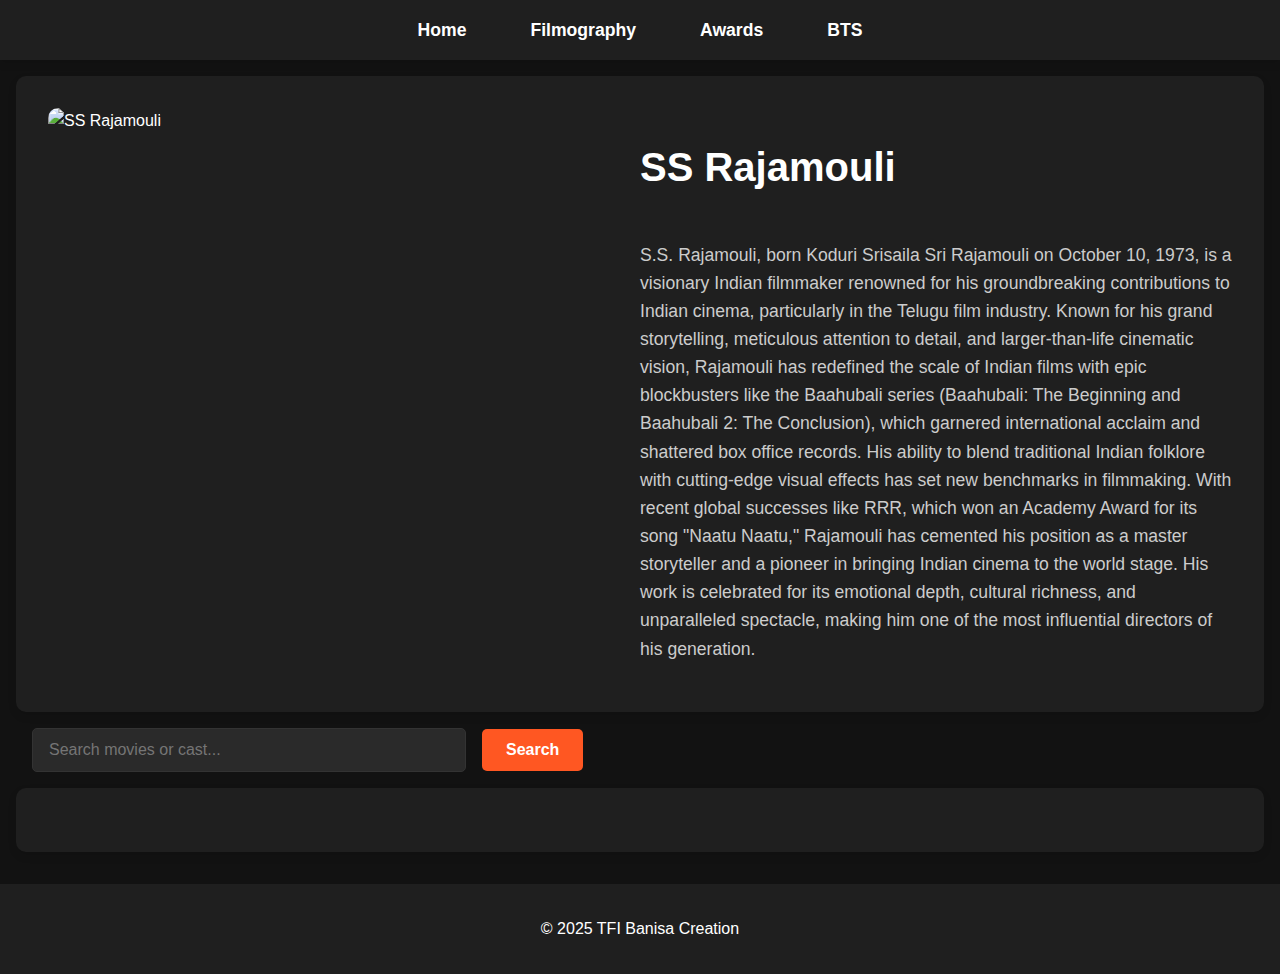
==== ss-rajamouli-website/index.html @ f1416939 "Add files via upload" ====
<!DOCTYPE html>
<html lang="en">
<head>
  <meta charset="UTF-8">
  <meta name="viewport" content="width=device-width, initial-scale=1.0">
  <title>SS Rajamouli - Home</title>
  <link rel="stylesheet" href="styles/style.css">
</head>
<body>
  <!-- Header -->
  <header>
    <nav>
      <ul>
        <li><a href="index.html">Home</a></li>
        <li><a href="filmography.html">Filmography</a></li>
        <li><a href="awards.html">Awards</a></li>
        <li><a href="bts.html">BTS</a></li>
      </ul>
    </nav>
  </header>

  <!-- Hero Section -->
  <section class="hero">
    <img src="images/hero-image.jpg" alt="SS Rajamouli">
    <div class="bio">
      <h1>SS Rajamouli</h1>
      <p>S.S. Rajamouli, born Koduri Srisaila Sri Rajamouli on October 10, 1973, is a visionary Indian filmmaker renowned for his groundbreaking contributions to Indian cinema, particularly in the Telugu film industry. Known for his grand storytelling, meticulous attention to detail, and larger-than-life cinematic vision, Rajamouli has redefined the scale of Indian films with epic blockbusters like the Baahubali series (Baahubali: The Beginning and Baahubali 2: The Conclusion), which garnered international acclaim and shattered box office records. His ability to blend traditional Indian folklore with cutting-edge visual effects has set new benchmarks in filmmaking. With recent global successes like RRR, which won an Academy Award for its song "Naatu Naatu," Rajamouli has cemented his position as a master storyteller and a pioneer in bringing Indian cinema to the world stage. His work is celebrated for its emotional depth, cultural richness, and unparalleled spectacle, making him one of the most influential directors of his generation.</p>
    </div>
  </section>

  <!-- Search Bar -->
  <section class="search">
    <div class="search-container">
      <input type="text" id="searchInput" placeholder="Search movies or cast..." onkeyup="showSuggestions()">
      <button onclick="search()">Search</button>
      <div id="suggestions" class="suggestions"></div>
    </div>
  </section>

  <!-- Movie Cards Section (for cast search results) -->
  <section id="movieResults" class="movie-results">
    <!-- Movie cards will be dynamically added here -->
  </section>

  <!-- Footer -->
  <footer>
    <p>© 2025 TFI Banisa Creation</p>
  </footer>

  <script src="scripts/script.js"></script>
</body>
</html>
---- ss-rajamouli-website/styles/style.css ----
/* General Styles */
body {
    font-family: 'Arial', sans-serif;
    margin: 0;
    padding: 0;
    background-color: #121212; /* Dark theme background */
    color: #ffffff; /* Light text for dark theme */
    line-height: 1.6;
}

a {
    color: #ff5722; /* Accent color for links */
    text-decoration: none;
}

a:hover {
    text-decoration: underline;
}

/* Header and Navigation */
header {
    background-color: #1f1f1f; /* Dark header */
    padding: 1rem 0;
    box-shadow: 0 4px 8px rgba(0, 0, 0, 0.1);
}

nav ul {
    list-style: none;
    padding: 0;
    margin: 0;
    display: flex;
    justify-content: center;
    gap: 2rem; /* Space between navigation items */
}

nav ul li {
    display: inline;
}

nav ul li a {
    color: #fff;
    text-decoration: none;
    font-size: 1.1rem;
    font-weight: bold;
    padding: 0.5rem 1rem;
    border-radius: 5px;
    transition: background-color 0.3s ease, color 0.3s ease;
    position: relative;
}

nav ul li a:hover {
    background-color: #ff5722; /* Accent color */
    color: #fff;
}

nav ul li a.active {
    background-color: #ff5722; /* Accent color */
    color: #fff;
}

nav ul li a::after {
    content: "";
    position: absolute;
    left: 0;
    bottom: -5px;
    width: 100%;
    height: 2px;
    background-color: #ff5722; /* Accent color */
    transform: scaleX(0);
    transition: transform 0.3s ease;
}

nav ul li a:hover::after {
    transform: scaleX(1);
}

@media (max-width: 768px) {
    nav ul {
        flex-direction: column;
        align-items: center;
        gap: 1rem;
    }

    nav ul li a {
        padding: 0.5rem;
    }
}

/* Hero Section - Home Page */
.hero {
    display: flex;
    align-items: flex-start;
    justify-content: space-between;
    padding: 2rem;
    background-color: #1f1f1f;
    margin: 1rem;
    border-radius: 10px;
    box-shadow: 0 4px 8px rgba(0, 0, 0, 0.1);
}

.hero img {
    max-width: 45%;
    border-radius: 10px;
    margin-right: 2rem;
}

.bio {
    max-width: 50%;
    display: flex;
    flex-direction: column;
    gap: 1rem;
}

.bio h1 {
    font-size: 2.5rem;
    margin-bottom: 0.5rem;
    color: #fff;
}

.bio p {
    font-size: 1.1rem;
    color: #ccc;
    line-height: 1.6;
}

/* Search Bar Styling */
.search-container {
    position: relative;
    display: flex;
    align-items: center;
    gap: 1rem;
    margin-top: 1rem;
    padding: 0 2rem; /* Consistent with hero padding */
}

.search-container input[type="text"] {
    width: 100%;
    max-width: 400px; /* Limit width for better layout */
    padding: 0.75rem 1rem;
    background-color: #2a2a2a; /* Matches movie cards */
    border: 1px solid #333;
    border-radius: 5px;
    color: #fff;
    font-size: 1rem;
    outline: none;
    transition: border-color 0.3s ease, box-shadow 0.3s ease;
}

.search-container input[type="text"]:focus {
    border-color: #ff5722; /* Accent color */
    box-shadow: 0 0 8px rgba(255, 87, 34, 0.3);
}

.search-container button {
    padding: 0.75rem 1.5rem;
    background-color: #ff5722; /* Accent color */
    color: #fff;
    border: none;
    border-radius: 5px;
    font-size: 1rem;
    font-weight: bold;
    cursor: pointer;
    transition: background-color 0.3s ease, transform 0.3s ease;
}

.search-container button:hover {
    background-color: #e64a19; /* Darker shade of accent */
    transform: translateY(-2px);
}

.suggestions {
    position: absolute;
    top: calc(100% + 5px); /* Small gap below input */
    left: 2rem; /* Align with input padding */
    right: 2rem;
    background-color: #2a2a2a; /* Matches dark theme */
    border: 1px solid #333;
    border-radius: 5px;
    max-height: 200px;
    overflow-y: auto;
    display: none;
    z-index: 10;
    box-shadow: 0 4px 8px rgba(0, 0, 0, 0.2);
}

.suggestions div {
    padding: 0.75rem 1rem;
    color: #ccc;
    cursor: pointer;
    transition: background-color 0.3s ease;
}

.suggestions div:hover {
    background-color: #333; /* Slightly lighter for hover */
    color: #fff;
}

/* Movie Results (Updated to Match Filmography) */
.movie-results {
    display: grid;
    grid-template-columns: repeat(auto-fit, minmax(250px, 1fr));
    gap: 1.5rem;
    padding: 2rem;
    background-color: #1f1f1f;
    margin: 1rem;
    border-radius: 10px;
    box-shadow: 0 4px 8px rgba(0, 0, 0, 0.1);
}

.movie-card {
    text-align: center;
    padding: 1rem;
    background-color: #2a2a2a;
    border-radius: 10px;
    transition: transform 0.3s ease, box-shadow 0.3s ease;
    cursor: pointer; /* Added to indicate clickability */
}

.movie-card:hover {
    transform: translateY(-10px);
    box-shadow: 0 8px 16px rgba(0, 0, 0, 0.2);
}

.movie-card img {
    width: 100%;
    height: 300px;
    object-fit: cover;
    border-radius: 10px;
}

.movie-card h3 {
    font-size: 1.5rem;
    margin: 1rem 0;
    color: #fff;
}

.movie-card p {
    font-size: 1rem;
    color: #ccc;
}

/* Filmography Section */
.filmography {
    display: grid;
    grid-template-columns: repeat(auto-fit, minmax(250px, 1fr));
    gap: 1.5rem;
    padding: 2rem;
    background-color: #1f1f1f;
    margin: 1rem;
    border-radius: 10px;
    box-shadow: 0 4px 8px rgba(0, 0, 0, 0.1);
}

.movie {
    text-align: center;
    padding: 1rem;
    background-color: #2a2a2a;
    border-radius: 10px;
    transition: transform 0.3s ease, box-shadow 0.3s ease;
    cursor: pointer; /* Ensure consistency with movie-card */
}

.movie:hover {
    transform: translateY(-10px);
    box-shadow: 0 8px 16px rgba(0, 0, 0, 0.2);
}

.movie img {
    width: 100%;
    height: 300px;
    object-fit: cover;
    border-radius: 10px;
}

.movie h2 {
    font-size: 1.5rem;
    margin: 1rem 0;
    color: #fff;
}

.movie p {
    font-size: 1rem;
    color: #ccc;
}

.movie a {
    display: inline-block;
    margin-top: 1rem;
    padding: 0.5rem 1rem;
    background-color: #333;
    color: #fff;
    text-decoration: none;
    border-radius: 5px;
    transition: background-color 0.3s ease;
}

.movie a:hover {
    background-color: #555;
}

/* Awards Section */
.awards {
    padding: 2rem;
    background-color: #1f1f1f;
    margin: 1rem;
    border-radius: 10px;
    box-shadow: 0 4px 8px rgba(0, 0, 0, 0.1);
}

.awards h1 {
    font-size: 2rem;
    margin-bottom: 1.5rem;
    color: #fff;
}

.awards ul {
    list-style: none;
    padding: 0;
}

.awards ul li {
    background-color: #2a2a2a;
    margin-bottom: 1rem;
    padding: 1rem;
    border-left: 5px solid #333;
    border-radius: 5px;
    transition: transform 0.3s ease;
}

.awards ul li:hover {
    transform: translateX(10px);
}

.awards ul li strong {
    color: #fff;
}

/* BTS Section */
.bts {
    padding: 2rem;
    background-color: #1f1f1f;
    margin: 1rem;
    border-radius: 10px;
    box-shadow: 0 4px 8px rgba(0, 0, 0, 0.1);
}

.bts h1 {
    font-size: 2.5rem;
    margin-bottom: 1.5rem;
    color: #fff;
    text-align: center;
}

.bts-content {
    display: grid;
    grid-template-columns: repeat(auto-fit, minmax(250px, 1fr));
    gap: 1.5rem;
}

.bts-item {
    background-color: #2a2a2a;
    padding: 1rem;
    border-radius: 10px;
    transition: transform 0.3s ease, box-shadow 0.3s ease;
}

.bts-item:hover {
    transform: translateY(-10px);
    box-shadow: 0 8px 16px rgba(0, 0, 0, 0.2);
}

.bts-item img {
    width: 100%;
    height: 200px;
    object-fit: cover;
    border-radius: 10px;
}

.bts-item h2 {
    font-size: 1.5rem;
    margin: 1rem 0;
    color: #fff;
}

.bts-item p {
    font-size: 1rem;
    color: #ccc;
}

/* Movie Details Section */
.movie-details {
    padding: 2rem;
    background-color: #1f1f1f;
    margin: 1rem;
    border-radius: 10px;
    box-shadow: 0 4px 8px rgba(0, 0, 0, 0.1);
}

.movie-details h1 {
    font-size: 2rem;
    margin-bottom: 1.5rem;
    color: #fff;
}

.movie-details p {
    font-size: 1.1rem;
    color: #ccc;
}

.trailer-container {
    display: flex;
    justify-content: center;
    margin: 2rem 0;
}

#movieTrailer {
    width: 80%;
    max-width: 560px;
    height: 315px;
    border: none;
    border-radius: 10px;
    box-shadow: 0 4px 8px rgba(0, 0, 0, 0.2);
}

/* Back Button */
.back-button {
    text-align: left;
    margin: 1rem;
}

.back-button button {
    padding: 0.5rem 1rem;
    background-color: #333;
    color: #fff;
    border: none;
    border-radius: 5px;
    cursor: pointer;
    font-size: 1rem;
    transition: background-color 0.3s ease;
}

.back-button button:hover {
    background-color: #ff5722;
}

/* Footer */
footer {
    text-align: center;
    padding: 1rem;
    background-color: #1f1f1f;
    color: #fff;
    margin-top: 2rem;
}

/* Responsive Design */
@media (max-width: 768px) {
    .hero {
        flex-direction: column;
        text-align: center;
    }

    .hero img {
        max-width: 100%;
        margin-right: 0;
        margin-bottom: 1rem;
    }

    .bio {
        max-width: 100%;
    }

    .search-container {
        flex-direction: column;
        padding: 0 1rem;
    }

    .search-container input[type="text"] {
        max-width: 100%;
    }

    .suggestions {
        left: 1rem;
        right: 1rem;
    }

    .filmography, .movie-results {
        grid-template-columns: repeat(auto-fit, minmax(200px, 1fr));
    }

    #movieTrailer {
        width: 100%;
        height: 200px;
    }
}
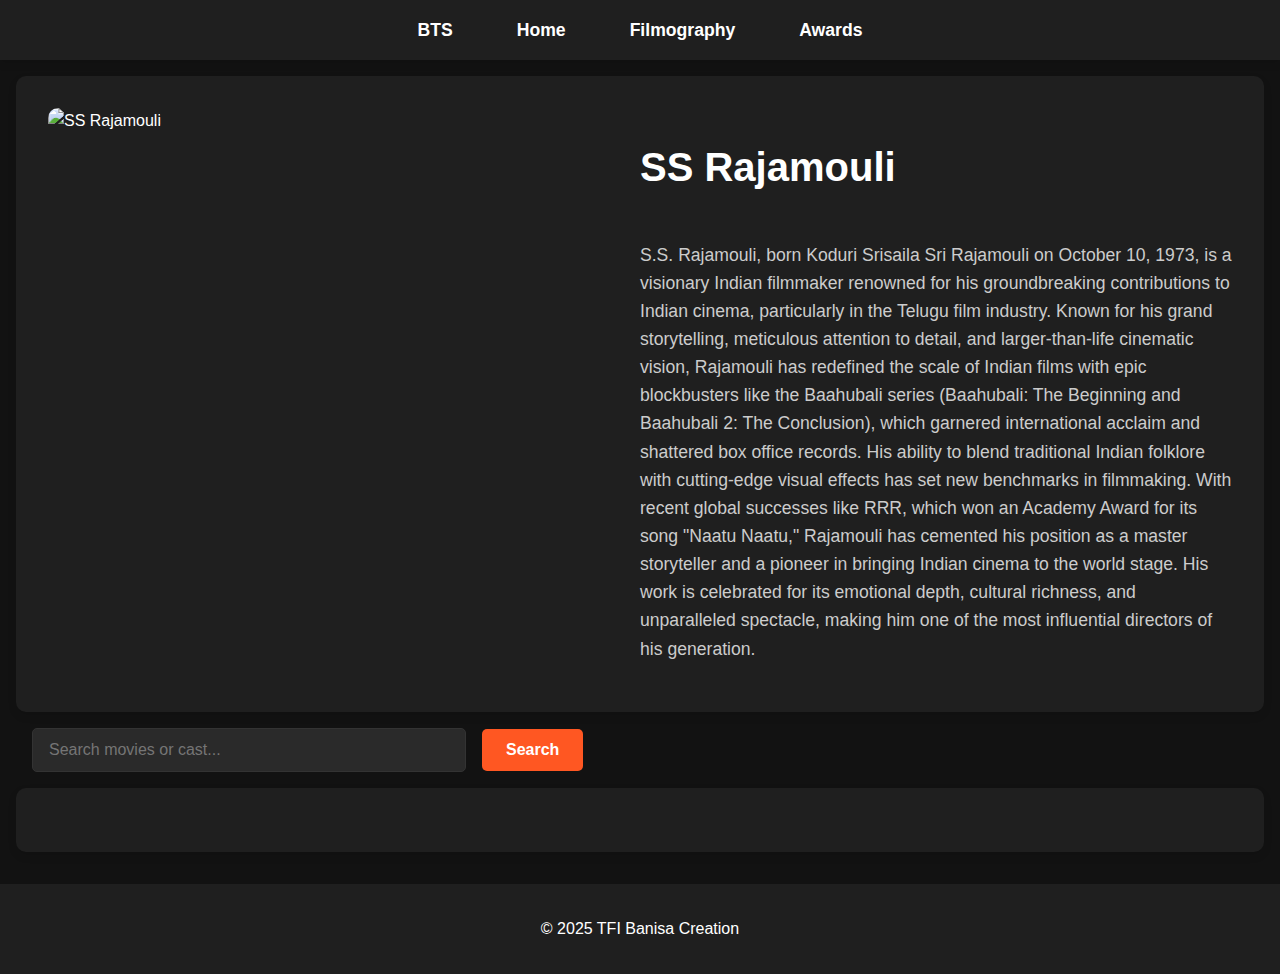
==== commit 058953c7: "Update index.html" ====
--- a/ss-rajamouli-website/index.html
+++ b/ss-rajamouli-website/index.html
@@ -11,10 +11,11 @@
   <header>
     <nav>
       <ul>
+         <li><a href="bts.html">BTS</a></li>
         <li><a href="index.html">Home</a></li>
         <li><a href="filmography.html">Filmography</a></li>
         <li><a href="awards.html">Awards</a></li>
-        <li><a href="bts.html">BTS</a></li>
+       
       </ul>
     </nav>
   </header>
@@ -49,4 +50,4 @@
 
   <script src="scripts/script.js"></script>
 </body>
-</html>+</html>
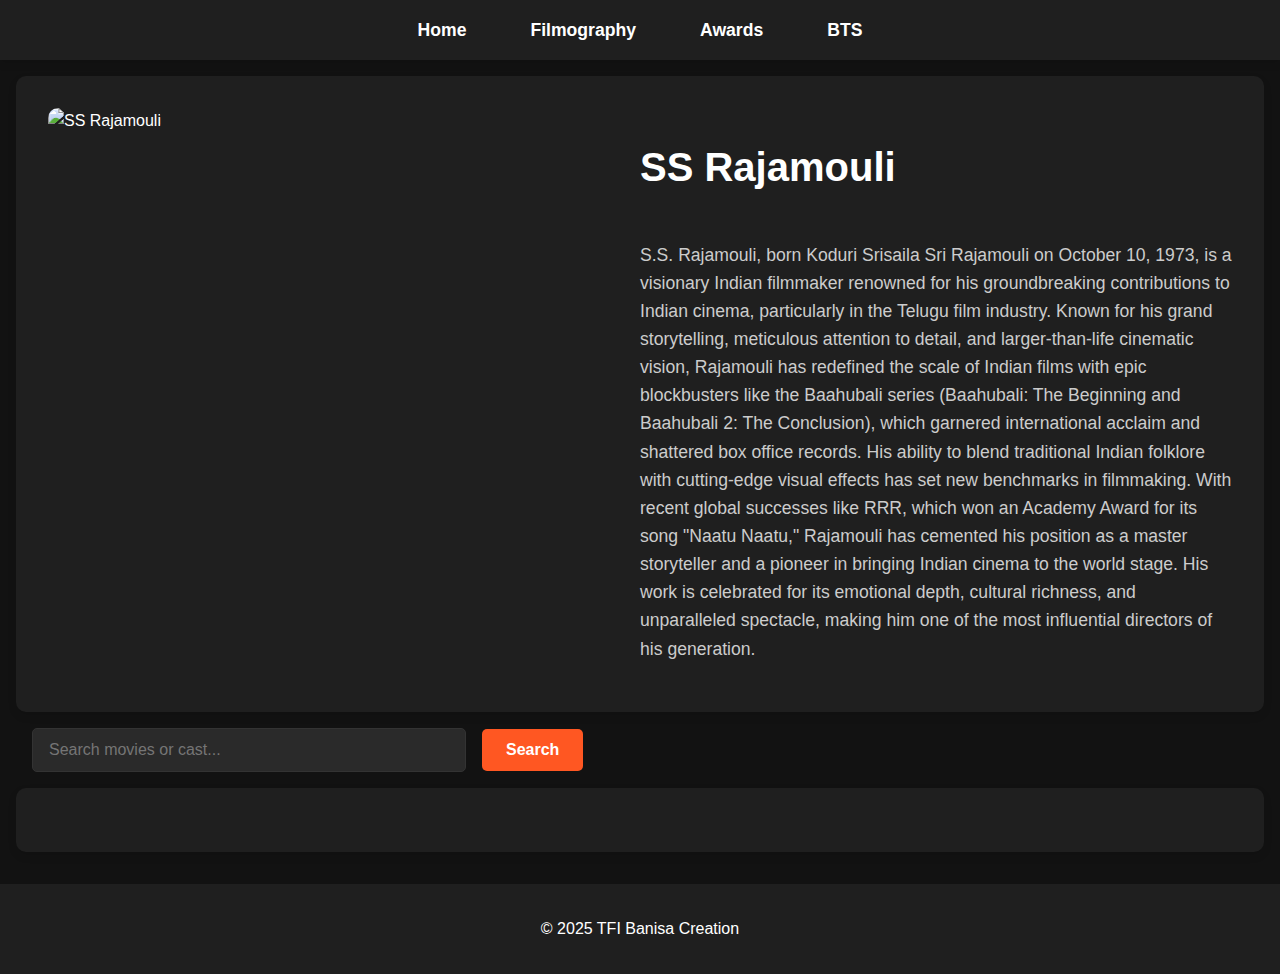
==== commit 219b2141: "Update index.html" ====
--- a/ss-rajamouli-website/index.html
+++ b/ss-rajamouli-website/index.html
@@ -11,10 +11,11 @@
   <header>
     <nav>
       <ul>
-         <li><a href="bts.html">BTS</a></li>
+        
         <li><a href="index.html">Home</a></li>
         <li><a href="filmography.html">Filmography</a></li>
         <li><a href="awards.html">Awards</a></li>
+         <li><a href="bts.html">BTS</a></li>
        
       </ul>
     </nav>
